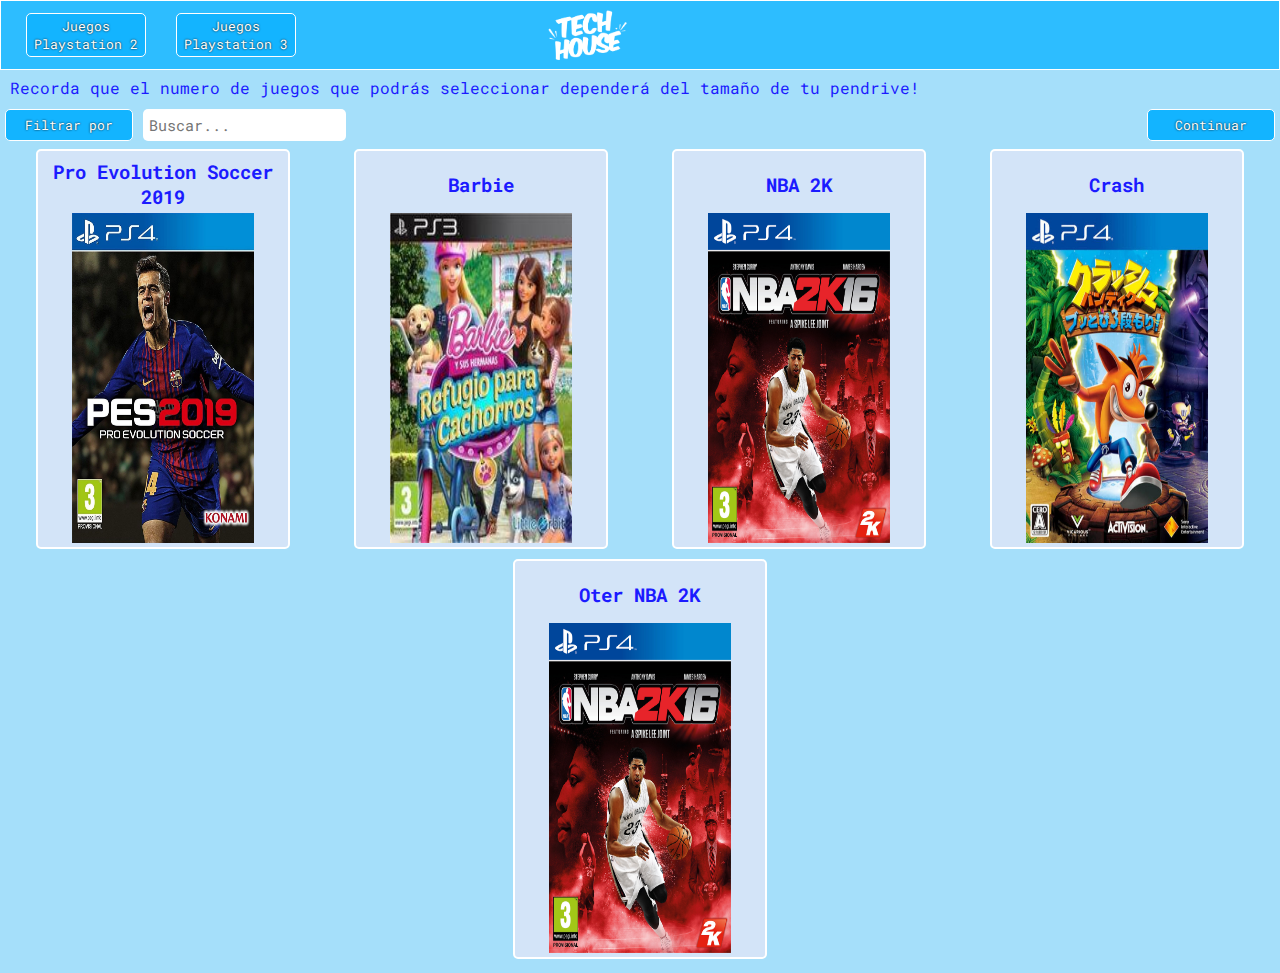
==== index.html @ 13b01407 "pruebas" ====
<!DOCTYPE html>
<html lang="en">
    <head>
        <meta charset="UTF-8">
        <meta http-equiv="X-UA-Compatible" content="IE=edge">
        <meta name="viewport" content="width=device-width, initial-scale=1.0">

        <link rel="stylesheet" href="./index.css">

        
        <title>Lista de juegos</title>
        <script src="./games.js"></script>
    </head>
    <body onload="initial_load()">
        <div class="root">
            <div id = "juegos">
                <header class="main_header">
                    <div class="header_button">
                        <button id = "pl2_button">Juegos 
                            <br>Playstation 2</button>
                        <button id = "pl3_button">Juegos 
                            <br>Playstation 3</button>
                    </div>
                    <div class="header_logo">
                        <img src="./images/logo.png" id ="logo_img">
                    </div>
                    <div class = header_div_right></div>
                </header>
                <div class="content">
                    <div class="advice_message">
                        <p>Recorda que el numero de juegos que podrás seleccionar dependerá del tamaño de tu pendrive!</p>
                    </div>
                    <div class="search_bar">
                        <button id="filter_button">Filtrar por</button>
                        <input type="text" placeholder="Buscar..." id="search_input">
                        <button id="next_button">Continuar</button>
                    </div>
                    <div class="filter" id="filter_options">
                        <label><input type="checkbox" id="ter_opt" value="off"> Terror</label>
                        <label><input type="checkbox" id="dep_opt" value="off"> Deporte</label>
                        <label><input type="checkbox" id="ave_opt" value="off"> Aventura</label>
                    </div>

                    <div class="games" id="games_grid">

                    </div>

                </div>
            </div>
            <div id="formulario_envio">
                <header class="main_header">
                    <div class="header_button">
                    </div>
                    <div class="header_logo">
                        <img src="./images/logo.png" id ="logo_img">
                    </div>
                    <div class = header_div_right></div>
                </header>
                <div class="form_message">
                    <p>Los juegos seleccionados son los siguientes. Si es así confirma el envio</p>
                </div>
                <div class = "form_content">
                    <table class ="games_table">
                        <thead class = "head_table">
                          <tr>
                            <th>Juego</th>
                            <th>Consola</th>
                          </tr>
                        </thead>
                        <tbody id = "body_table">
                        </tbody>
                    </table>
                    <div class = "button_form">
                        <button id="volver_juegos">Volver</button>
                        <button id="enviar_form">Enviar</button>
                    </div>

                    <form name="formulario_envio" netlify>
                        <label for="nombre">Nombre:</label>
                        <input type = "text" name="nombre" id ="nombre" />
                        <input type="submit" value="Enviar">
                    </form>
                </div>
                </div>
            </div>
        </div>

    </body>
</html>



<script type="text/javascript">

    document.getElementById("filter_button").addEventListener("mouseover", show_filter_options);

    document.getElementById("filter_button").addEventListener("mouseleave", filter_options_leave);

    document.getElementById("filter_options").addEventListener("mouseover", show_filter_options);

    document.getElementById("filter_options").addEventListener("mouseleave", filter_options_leave);

    document.getElementById("search_input").addEventListener("input", function(){
        update_search();
        update_games_filter();
        update_games_show();
    });

    document.getElementById("ter_opt").addEventListener("click", function(){
        update_filter("ter","ter_opt");
        update_games_filter();
        update_games_show();
    });
    document.getElementById("dep_opt").addEventListener("click", function(){
        update_filter("dep","dep_opt");
        update_games_filter();
        update_games_show();
    });
    document.getElementById("ave_opt").addEventListener("click", function(){
        update_filter("ave","ave_opt")
        update_games_filter();
        update_games_show();
    });

    document.getElementById("pl2_button").addEventListener("click", function(){
        update_console("pl2");
        update_games_filter();
        update_games_show();
    });
    document.getElementById("pl3_button").addEventListener("click", function(){
        update_console("pl3");
        update_games_filter();
        update_games_show();
    });

    document.getElementById("next_button").addEventListener("click", function(){
        show_formulario_envio();
    });

    document.getElementById("volver_juegos").addEventListener("click", function(){
        show_juegos();
        update_games_filter();
        update_games_show();
    });

    document.getElementById("enviar_form").addEventListener("click", function(){
        //cargar_formulario()
        document.getElementsByName("formulario_envio")[0].style.display = "flex";
    });  
    
    
</script>
---- index.css ----
@import url('https://fonts.googleapis.com/css2?family=Roboto+Mono:wght@700&display=swap');


* { 
    margin: 0;
    padding: 0;
    box-sizing: border-box;
}

body {
    height: 100%;
    width: 100%;
    background-color: rgb(165, 223, 250);
}



:root {

    background-color: rgb(165, 223, 250);
    display: flex;
    flex-direction: column;
    margin:0px;

}



.main_header {

    background-color: rgb(45, 189, 255);
    width: 100vw;
    height: 70px;
    border: 1px solid white;
    padding: 0px;
    display: flex;
    flex-direction: row;
    align-items: center;
}

.main_header .header_div_right{
    width: 25%;
    height: 80%;
    margin-left: auto;
}


.main_header .header_logo{
    display: flex;
    width: 25%;
    height: 80%;
    margin-right: auto;
    align-content: center;
    justify-content: center;   
}

.main_header .header_logo #logo_img{
    width: 30%;
    height: 100%;
    object-fit: cover;
}


.main_header .header_button{
    width: 25%;
    height: 80%;
    margin-right: auto;
    display: flex;
    justify-content: space-around;
    padding-left: 10px;
    padding-right: 10px;
    
}

.main_header .header_button button{
    width: 40%;
    height: 80%;
    background-color: rgb(19, 180, 255);
    align-self: center;
    border-radius: 5px;
    border: 1px solid white;
    font-family: 'Roboto Mono', monospace;
    color: white;
    text-shadow: 0 0 2px black;
    
}

.main_header .header_button button:hover{
    background-color: rgb(10, 131, 187);
}


/*Inicio seccion contenido*/
.content{
    display: flex;
    flex-direction: column;
}

/*Mensaje de advertencia cantidad de juegos*/
.content .advice_message{
    margin-right: auto;
    width: max-content;
    height: 35px;
    display: flex;
    flex-direction: row;
}

.content .advice_message p{
    font-family: 'Roboto Mono', monospace;
    align-self: center;
    color: rgb(27, 27, 255);
    padding-left: 10px;
}

/*Barra de busqueda*/
.content .search_bar{
    width: 100%;
    height: 40px;
    display: flex;
    flex-direction: row;
    justify-content: center;
}

.content .search_bar input[type=text] {
    height: 80%;
    padding: 6px;
    border: none;
    border-radius: 5px;
    font-size: 15px;
    font-family: 'Roboto Mono', monospace;
    align-self: center;
    margin-right: auto;
}

/*Seccion filtrar por...*/

.content .search_bar button{
    width: 10%;
    height: 80%;
    align-self: center;
    background-color: rgb(19, 180, 255);
    align-self: center;
    border-radius: 5px;
    border: 1px solid white;
    font-family: 'Roboto Mono', monospace;
    color: white;
    text-shadow: 0 0 2px black;
    margin-left: 5px;
    margin-right: 10px;
}

.content .search_bar #next_button{
    margin-left: auto;
    margin-right: 5px;
}

.content .search_bar #next_button:hover{
    background-color: rgb(10, 131, 187);
}


/*Seccion opciones para filtrar*/

.content .filter {
    display: flex;
    flex-direction: row;
    width: 20%;
    align-items: flex-start;
}


.content #filter_options{
    position: absolute;
    background-color: white;
    width: 10%;
    margin-top: 70px;
    margin-right: auto;
    margin-left: 6px;
    border-radius: 5px;
    border-top-left-radius: 0px;
    border-top-right-radius: 0px;
    display: flex;
    flex-direction: column;
    align-content: space-between;
    z-index: 2;
    display: none;
}

.content #filter_options label{
    padding-left: 5px;
    font-family: 'Roboto Mono', monospace;
    color: rgb(27, 27, 255);
}

/*Seccion juegos*/
.content .games{
    width: 100hv - 10px;
    height: max-content;
    display: flex;
    flex-wrap: wrap;
    flex-direction: row;
    justify-content: space-around;
    padding: 4px;
    
}

.content .games .game_content{
    height: 400px;
    width: 20%;
    background-color: rgb(211, 228, 248);
    display: flex;
    flex-direction: column;
    align-content: flex-start;
    justify-content: center;
    align-items: center;
    border: 2px solid white;
    padding: 4px;
    margin-bottom: 10px;
    margin-left: 2px;
    margin-right: 2px;
    border-radius: 5px;
}

.game_content .game_select{
    width: 100%;
    height: 15%;
    display: flex;
    flex-direction: row;
    align-items: center;
    justify-items: center;
}

.game_select h3{
    width: 100%;
    font-family: 'Roboto Mono', monospace;
    color: rgb(27, 27, 255);
    text-align: center;

}

/*.game_select label{
    width: 10%;
    margin-left: auto;
    display: flex;
    flex-direction: row;
    align-items: center;
    justify-content: center;
}*/

.game_content img{
    width: 75%;
    height: 85%;
}


#formulario_envio {
    display: none;
}

.form_message{
    margin: 4px;
    height: max-content;
    width: 100%;
    display: flex;
    flex-direction: row;
}

.form_message p{
    font-family: 'Roboto Mono', monospace;
    align-self: center;
    color: rgb(27, 27, 255);
    padding-left: 10px;
}

.form_content{
    display: flex;
    flex-direction: column;
    width: 100vw;
    height: max-content;
    margin-left: auto;
    margin-right: auto;
    align-content: center;
    justify-content: center;
}


.games_table {
    background-color: rgb(211, 228, 248);
    border: 2px solid blue;
    width: 70%;
    margin-left: auto;
    margin-right: auto;
    margin-top: 10px;
    border-spacing: 0;
    border-collapse: collapse;

}

.games_table th{
    border: 1px solid blue;
    border-bottom: 2px solid blue;
    margin-left: auto;
    margin-right: auto;
    font-family: 'Roboto Mono', monospace;
    color: rgb(27, 27, 255);
}

.games_table th:first-child {
    width: 70%;
}

.games_table th:nth-child(2) {
    width: 30%;
}

.games_table td{
    border: 1px solid blue;
    margin-left: auto;
    margin-right: auto;
    border-bottom: none;
    font-family: 'Roboto Mono', monospace;
    color: black;
}

.games_table td:first-child {
    width: 70%;
}

.games_table td:nth-child(2) {
    width: 30%;
}

.button_form{
    margin-left: auto;
    margin-right: auto;
    margin-top: 15px;
    width: 100vw;
    height: 70px;
    display: flex;
    flex-direction: row;
    justify-content: center;
    align-content: center;

}

.button_form button{
    width: 25%;
    height: 60%;
    background-color: rgb(19, 180, 255);
    border-radius: 5px;
    border: 1px solid white;
    font-family: 'Roboto Mono', monospace;
    color: white;
    text-shadow: 0 0 2px black;
    margin-left: 10px;
    margin-right: 10px;
}

.button_form button:hover{
    background-color: rgb(10, 131, 187);
}

form[name="formulario_envio"]{
    display: none;
}
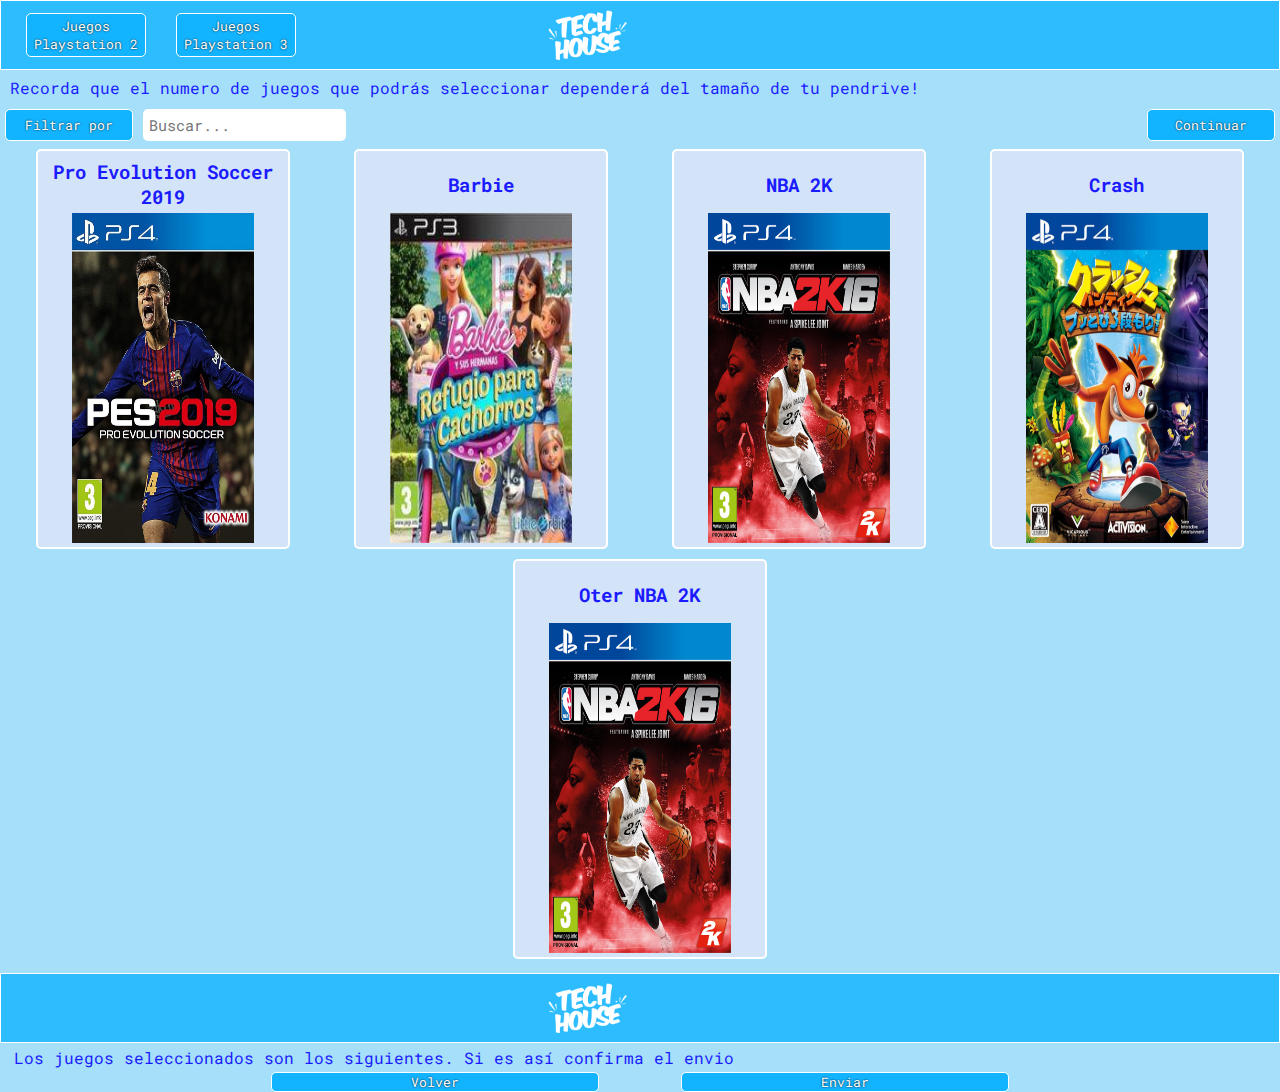
==== commit 13d9fd44: "update" ====
--- a/index.html
+++ b/index.html
@@ -60,7 +60,7 @@
                     <p>Los juegos seleccionados son los siguientes. Si es así confirma el envio</p>
                 </div>
                 <div class = "form_content">
-                    <table class ="games_table">
+                    <!--<table class ="games_table">
                         <thead class = "head_table">
                           <tr>
                             <th>Juego</th>
@@ -73,12 +73,15 @@
                     <div class = "button_form">
                         <button id="volver_juegos">Volver</button>
                         <button id="enviar_form">Enviar</button>
-                    </div>
-
+                    </div>-->
                     <form name="formulario_envio" netlify>
-                        <label for="nombre">Nombre:</label>
-                        <input type = "text" name="nombre" id ="nombre" />
-                        <input type="submit" value="Enviar">
+                        <p class = "juegos_formulario" id = "juegos_form">
+                            
+                        </p>
+                        <div class="button_form">
+                            <button id="volver_juegos">Volver</button>
+                            <input type = "submit" value="Enviar">
+                        </div>
                     </form>
                 </div>
                 </div>
@@ -135,6 +138,7 @@
 
     document.getElementById("next_button").addEventListener("click", function(){
         show_formulario_envio();
+        cargar_formulario();
     });
 
     document.getElementById("volver_juegos").addEventListener("click", function(){
@@ -143,10 +147,10 @@
         update_games_show();
     });
 
-    document.getElementById("enviar_form").addEventListener("click", function(){
-        //cargar_formulario()
-        document.getElementsByName("formulario_envio")[0].style.display = "flex";
-    });  
+    /*document.getElementById("enviar_form").addEventListener("click", function(){
+        cargar_formulario()
+        document.getElementsByName("formulario_envio")[0].submit();
+    });*/  
     
     
 </script>
--- a/index.css
+++ b/index.css
@@ -252,11 +252,6 @@
     height: 85%;
 }
 
-
-#formulario_envio {
-    display: none;
-}
-
 .form_message{
     margin: 4px;
     height: max-content;
@@ -284,7 +279,7 @@
 }
 
 
-.games_table {
+/*.games_table {
     background-color: rgb(211, 228, 248);
     border: 2px solid blue;
     width: 70%;
@@ -341,25 +336,71 @@
     justify-content: center;
     align-content: center;
 
-}
+}*/
+
+.form_content form{
+    display: flex;
+    flex-direction: column;
+    width: 80vw;
+    height: max-content;
+    margin-left: auto;
+    margin-right: auto;
+    align-content: center;
+    justify-content: center;
+    
+}
+
+
+.button_form{
+    margin-left: auto;
+    margin-right: auto;
+    width: 80%;
+    display: flex;
+    flex-direction: row;
+    justify-content: center;
+    align-content: center;
+
+}
+
 
 .button_form button{
-    width: 25%;
-    height: 60%;
+    width: 40%;
+    height: 80%;
     background-color: rgb(19, 180, 255);
+    align-self: center;
     border-radius: 5px;
     border: 1px solid white;
     font-family: 'Roboto Mono', monospace;
     color: white;
     text-shadow: 0 0 2px black;
-    margin-left: 10px;
-    margin-right: 10px;
+    margin-left: auto;
+    margin-right: auto;
+    
+}
+
+.button_form input[type=submit]{
+    width: 40%;
+    height: 80%;
+    background-color: rgb(19, 180, 255);
+    align-self: center;
+    border-radius: 5px;
+    border: 1px solid white;
+    font-family: 'Roboto Mono', monospace;
+    color: white;
+    text-shadow: 0 0 2px black;
+    margin-left: auto;
+    margin-right: auto;
 }
 
 .button_form button:hover{
     background-color: rgb(10, 131, 187);
 }
 
-form[name="formulario_envio"]{
-    display: none;
+.juegos_formulario{
+    display: flex;
+    flex-direction: column;
+    align-content: center;
+    justify-content: center;
+    width: 100%;
+    height: max-content;
 }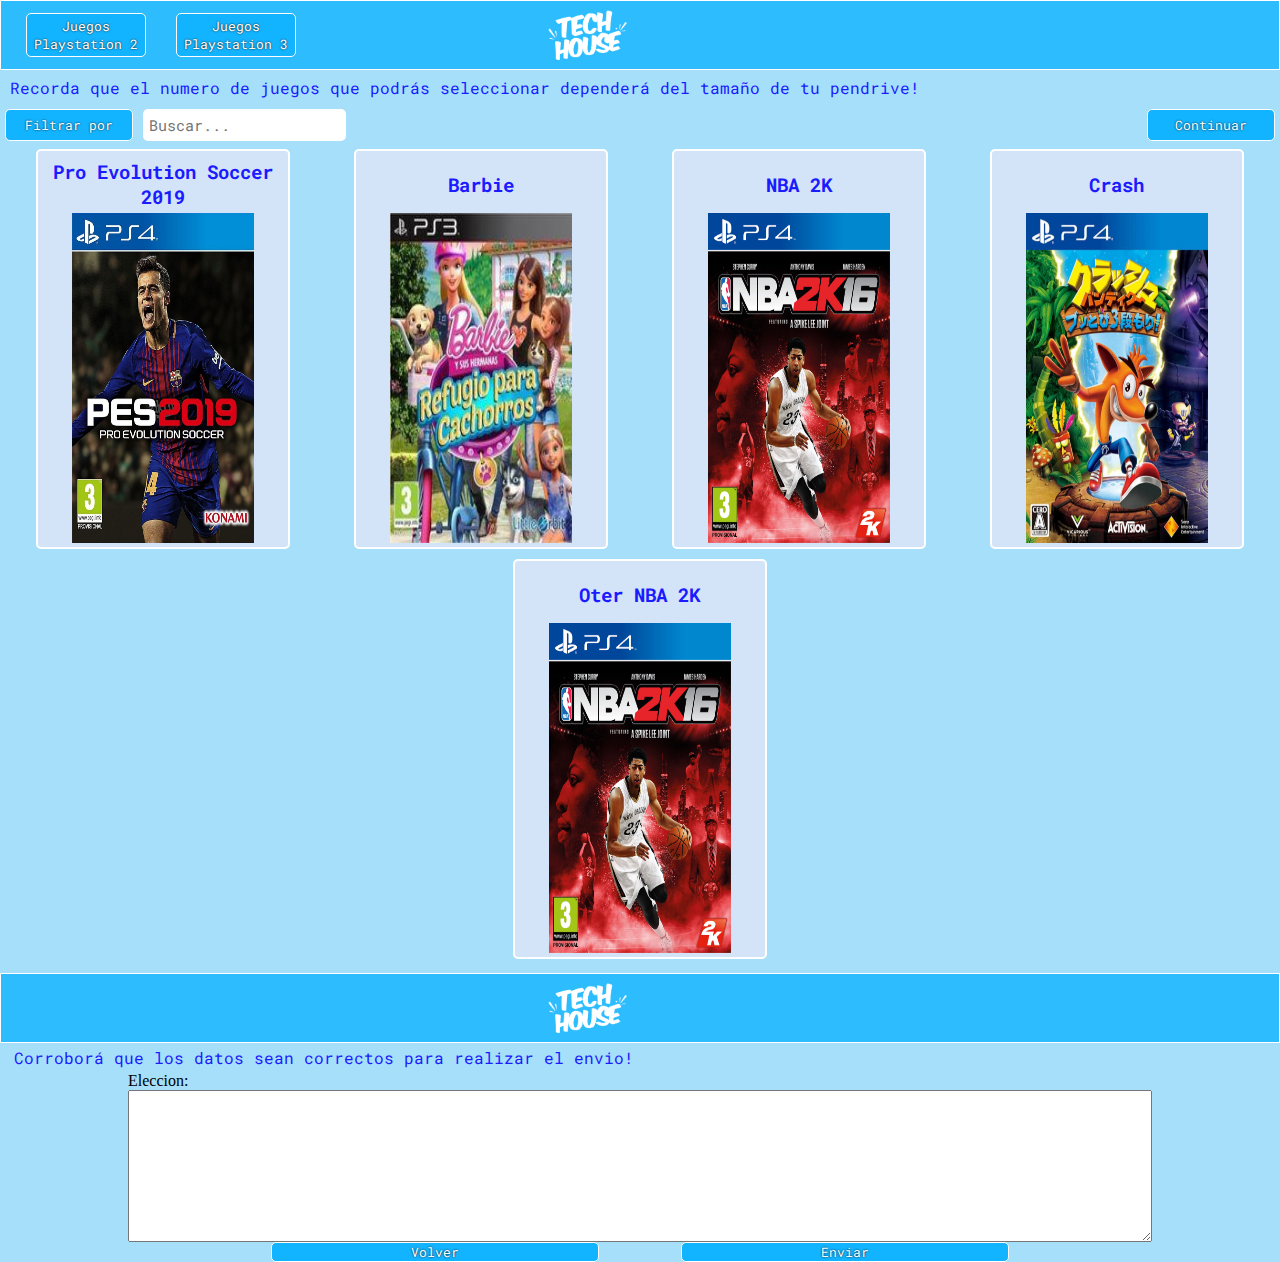
==== commit 831984bc: "Nueva version formulario" ====
--- a/index.html
+++ b/index.html
@@ -57,7 +57,7 @@
                     <div class = header_div_right></div>
                 </header>
                 <div class="form_message">
-                    <p>Los juegos seleccionados son los siguientes. Si es así confirma el envio</p>
+                    <p>Corroborá que los datos sean correctos para realizar el envio!</p>
                 </div>
                 <div class = "form_content">
                     <!--<table class ="games_table">
@@ -74,10 +74,9 @@
                         <button id="volver_juegos">Volver</button>
                         <button id="enviar_form">Enviar</button>
                     </div>-->
-                    <form name="formulario_envio" netlify>
-                        <p class = "juegos_formulario" id = "juegos_form">
-                            
-                        </p>
+                    <form name="formulario-juegos" netlify>
+                        <label for="juegos_elegidos">Eleccion:</label>
+                        <textarea name="juegos_elegidos" id="juegos_elegidos" cols="30" rows="10"></textarea>
                         <div class="button_form">
                             <button id="volver_juegos">Volver</button>
                             <input type = "submit" value="Enviar">
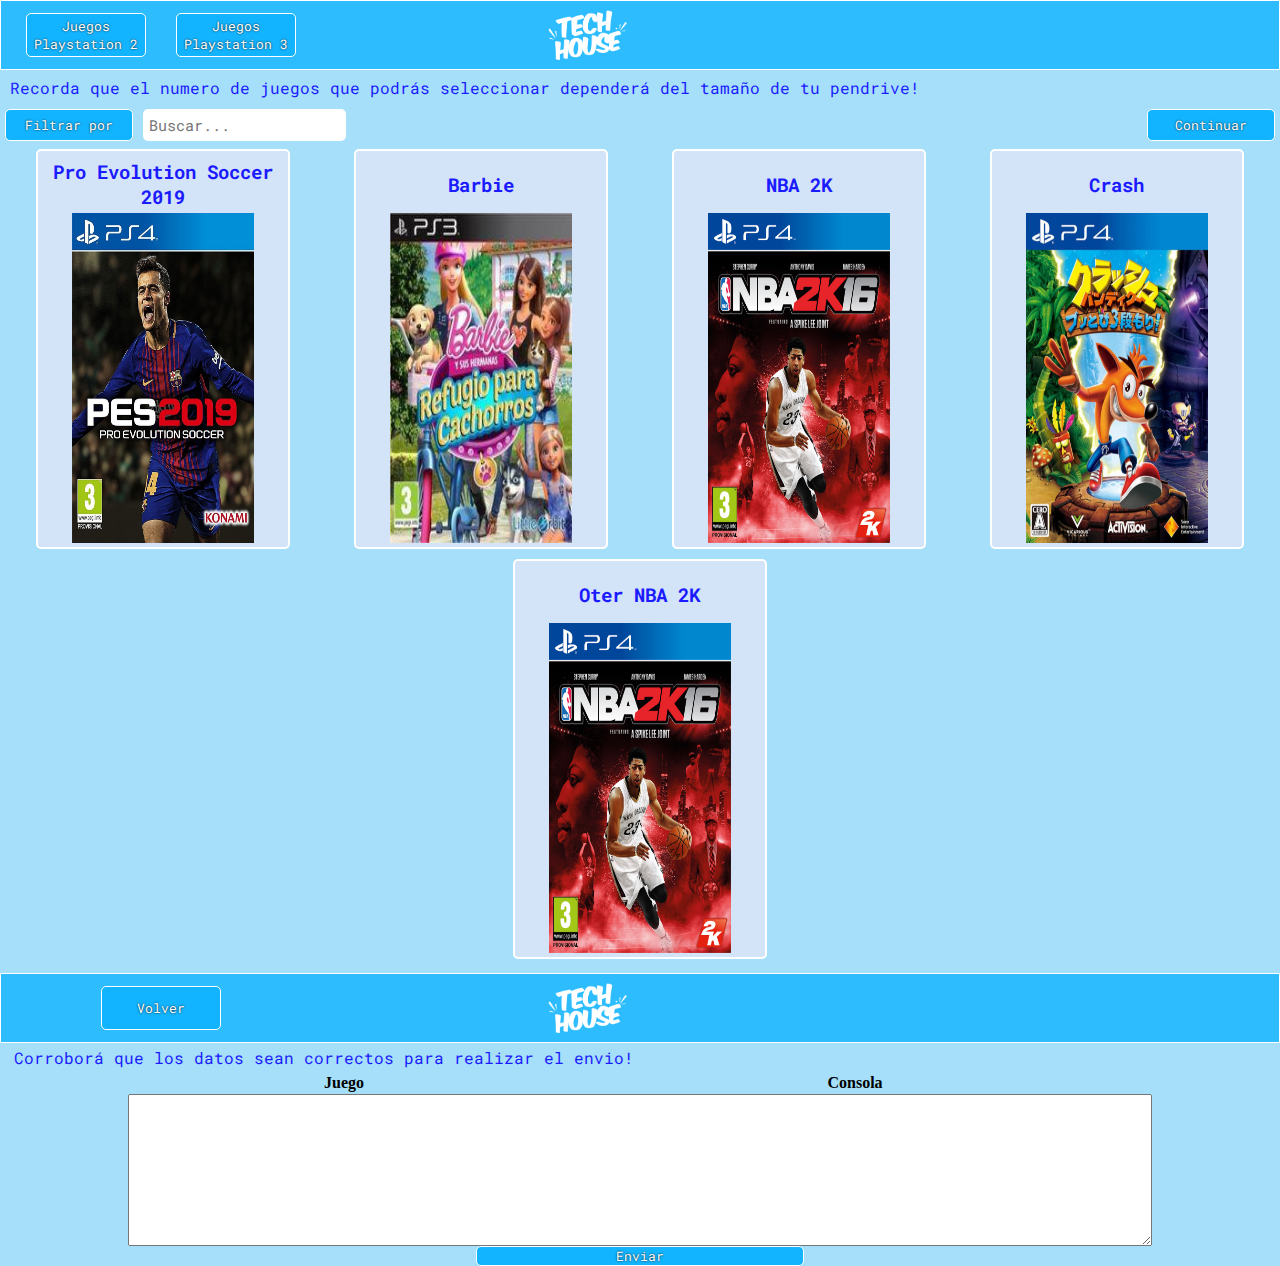
==== commit 5aadd63e: "Pruebas sobre nueva version formulario" ====
--- a/index.html
+++ b/index.html
@@ -50,6 +50,7 @@
             <div id="formulario_envio">
                 <header class="main_header">
                     <div class="header_button">
+                        <button id="volver_juegos">Volver</button>
                     </div>
                     <div class="header_logo">
                         <img src="./images/logo.png" id ="logo_img">
@@ -60,25 +61,20 @@
                     <p>Corroborá que los datos sean correctos para realizar el envio!</p>
                 </div>
                 <div class = "form_content">
-                    <!--<table class ="games_table">
-                        <thead class = "head_table">
-                          <tr>
-                            <th>Juego</th>
-                            <th>Consola</th>
-                          </tr>
-                        </thead>
-                        <tbody id = "body_table">
-                        </tbody>
-                    </table>
-                    <div class = "button_form">
-                        <button id="volver_juegos">Volver</button>
-                        <button id="enviar_form">Enviar</button>
-                    </div>-->
                     <form name="formulario-juegos" netlify>
-                        <label for="juegos_elegidos">Eleccion:</label>
+                        <!--<label for="juegos_elegidos">Eleccion:</label>-->
+                        <table class ="games_table">
+                            <thead class = "head_table">
+                              <tr>
+                                <th>Juego</th>
+                                <th>Consola</th>
+                              </tr>
+                            </thead>
+                            <tbody id = "body_table">
+                            </tbody>
+                        </table>
                         <textarea name="juegos_elegidos" id="juegos_elegidos" cols="30" rows="10"></textarea>
                         <div class="button_form">
-                            <button id="volver_juegos">Volver</button>
                             <input type = "submit" value="Enviar">
                         </div>
                     </form>
@@ -146,10 +142,5 @@
         update_games_show();
     });
 
-    /*document.getElementById("enviar_form").addEventListener("click", function(){
-        cargar_formulario()
-        document.getElementsByName("formulario_envio")[0].submit();
-    });*/  
-    
     
 </script>
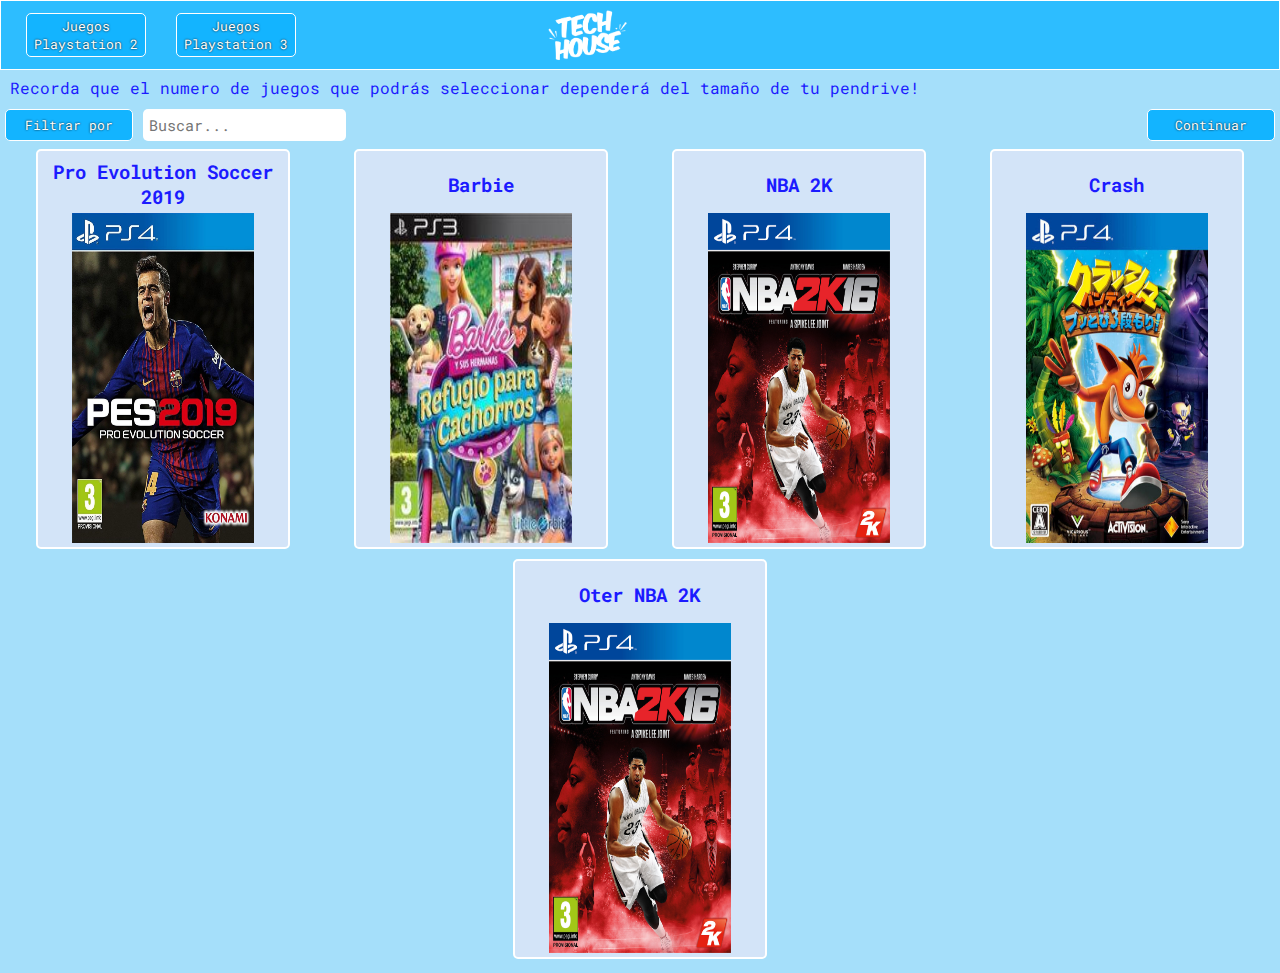
==== commit 79868aa5: "Correcciones codigo" ====
--- a/index.html
+++ b/index.html
@@ -62,7 +62,6 @@
                 </div>
                 <div class = "form_content">
                     <form name="formulario-juegos" netlify>
-                        <!--<label for="juegos_elegidos">Eleccion:</label>-->
                         <table class ="games_table">
                             <thead class = "head_table">
                               <tr>
--- a/index.css
+++ b/index.css
@@ -66,7 +66,8 @@
     height: 80%;
     margin-right: auto;
     display: flex;
-    justify-content: space-around;
+    justify-content: center;
+    align-content: center;
     padding-left: 10px;
     padding-right: 10px;
     
@@ -82,6 +83,8 @@
     font-family: 'Roboto Mono', monospace;
     color: white;
     text-shadow: 0 0 2px black;
+    margin-left: auto;
+    margin-right: auto;
     
 }
 
@@ -238,20 +241,20 @@
 
 }
 
-/*.game_select label{
-    width: 10%;
-    margin-left: auto;
-    display: flex;
-    flex-direction: row;
-    align-items: center;
-    justify-content: center;
-}*/
-
 .game_content img{
     width: 75%;
     height: 85%;
 }
 
+
+
+#formulario_envio{
+    width: 100vw;
+    height: 100vh;
+    display: none;
+}
+
+
 .form_message{
     margin: 4px;
     height: max-content;
@@ -279,7 +282,7 @@
 }
 
 
-/*.games_table {
+.games_table {
     background-color: rgb(211, 228, 248);
     border: 2px solid blue;
     width: 70%;
@@ -328,15 +331,14 @@
 .button_form{
     margin-left: auto;
     margin-right: auto;
-    margin-top: 15px;
-    width: 100vw;
+    width: 80%;
     height: 70px;
     display: flex;
     flex-direction: row;
     justify-content: center;
     align-content: center;
 
-}*/
+}
 
 .form_content form{
     display: flex;
@@ -350,19 +352,6 @@
     
 }
 
-
-.button_form{
-    margin-left: auto;
-    margin-right: auto;
-    width: 80%;
-    display: flex;
-    flex-direction: row;
-    justify-content: center;
-    align-content: center;
-
-}
-
-
 .button_form button{
     width: 40%;
     height: 80%;
@@ -392,15 +381,11 @@
     margin-right: auto;
 }
 
-.button_form button:hover{
+.button_form input[type=submit]:hover{
     background-color: rgb(10, 131, 187);
 }
 
-.juegos_formulario{
-    display: flex;
-    flex-direction: column;
-    align-content: center;
-    justify-content: center;
-    width: 100%;
-    height: max-content;
+
+#juegos_elegidos{
+    display: none;
 }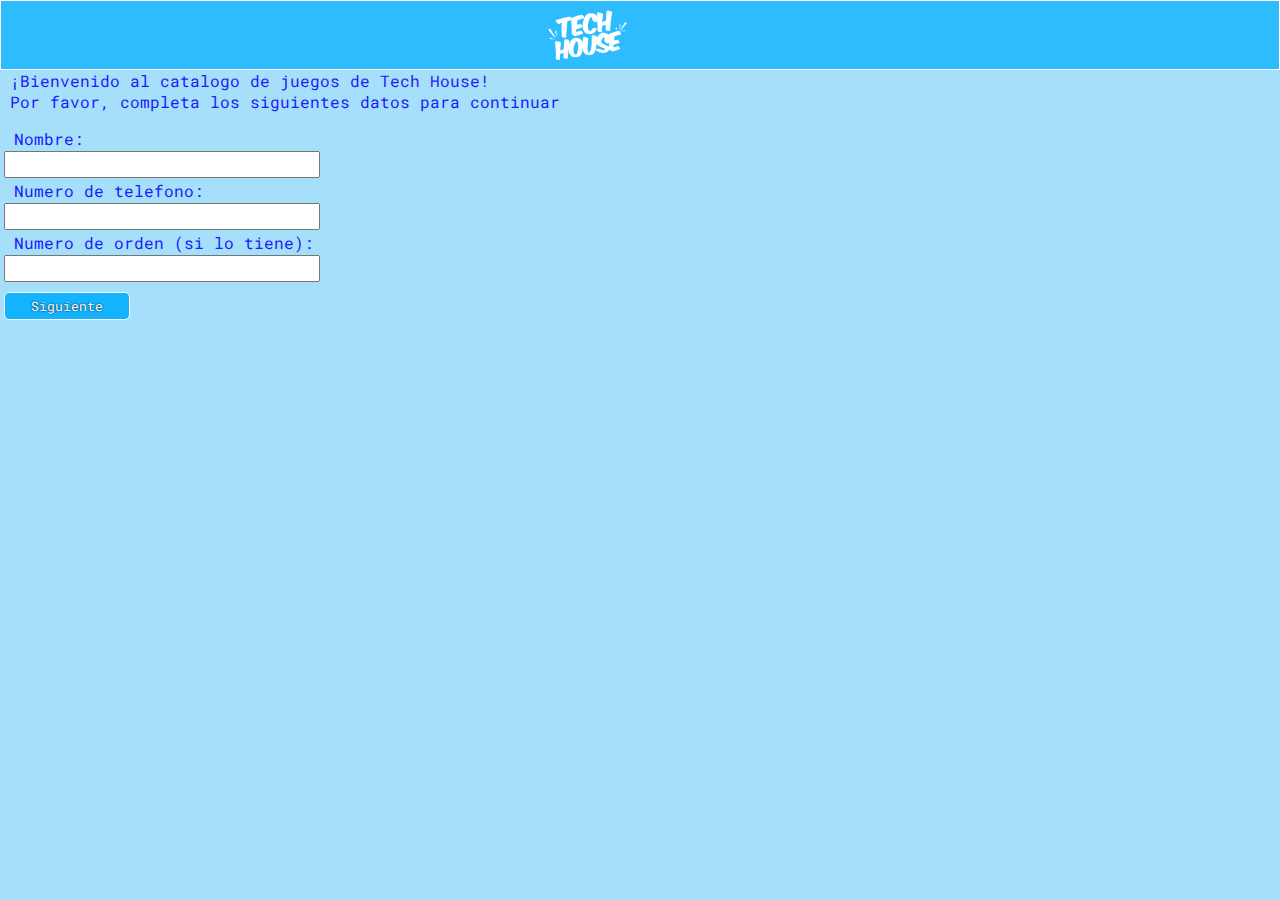
==== commit 84e593f8: "Nuevos cambios realizados" ====
--- a/index.html
+++ b/index.html
@@ -13,6 +13,33 @@
     </head>
     <body onload="initial_load()">
         <div class="root">
+            <div id = "datos_iniciales">
+                <header class="main_header">
+                    <div class="header_button">
+                    </div>
+                    <div class="header_logo">
+                        <img src="./images/logo.png" id ="logo_img">
+                    </div>
+                    <div class = header_div_right></div>
+                </header>
+                <div class="formulario_datos">
+                    <div class="advice_message">
+                        <p>¡Bienvenido al catalogo de juegos de Tech House!</p>
+                        <p>Por favor, completa los siguientes datos para continuar</p>
+                    </div>
+                    <div class = "contenido_formulario_datos">
+                        <label for="dato_nombre">Nombre:</label>
+                        <input type="text" id="dato_nombre" name="dato_nombre">
+                        <label for="dato_telefono">Numero de telefono:</label>
+                        <input type="number" id="dato_telefono" name="dato_telefono">
+                        <label for="dato_num_orden">Numero de orden (si lo tiene):</label>
+                        <input type="number" id="dato_num_orden" name="dato_num_orden">
+                        <button id = "pasar_a_juegos">Siguiente</button>
+                    </div>
+
+
+                </div>
+            </div>
             <div id = "juegos">
                 <header class="main_header">
                     <div class="header_button">
@@ -141,5 +168,10 @@
         update_games_show();
     });
 
+    document.getElementById("pasar_a_juegos").addEventListener("click", function(){
+        cargar_datos_cliente();
+        show_juegos();
+    });
+
     
 </script>
--- a/index.css
+++ b/index.css
@@ -100,19 +100,22 @@
 }
 
 /*Mensaje de advertencia cantidad de juegos*/
-.content .advice_message{
+.advice_message{
     margin-right: auto;
     width: max-content;
-    height: 35px;
-    display: flex;
-    flex-direction: row;
-}
-
-.content .advice_message p{
+    height: max-content;
+    display: flex;
+    flex-direction: column;
+    justify-content: center;
+    align-content: center;
+}
+
+.advice_message p{
     font-family: 'Roboto Mono', monospace;
     align-self: center;
     color: rgb(27, 27, 255);
     padding-left: 10px;
+    margin-right: auto;
 }
 
 /*Barra de busqueda*/
@@ -388,4 +391,65 @@
 
 #juegos_elegidos{
     display: none;
+}
+
+#datos_iniciales{
+    display: flex;
+    flex-direction: column;
+    align-content: center;
+    justify-content: center;
+}
+
+#datos_iniciales input[type=number]::-webkit-inner-spin-button,
+input[type=number]::-webkit-outer-spin-button {
+    -webkit-appearance: none;
+    margin: 0;
+}
+
+.contenido_formulario_datos{
+    width: 50%;
+    height: max-content;
+    display: flex;
+    flex-direction: column;
+    justify-content: center;
+    align-content: center;
+    padding: 4px;
+    margin-top: 10px;
+    margin-right: auto;
+
+}
+
+.contenido_formulario_datos input{
+    width: 50%;
+    margin-right: auto;
+    padding: 4px;
+}
+
+.contenido_formulario_datos label{
+    font-family: 'Roboto Mono', monospace;
+    align-self: center;
+    color: rgb(27, 27, 255);
+    padding-left: 10px;
+    margin-right: auto;
+    margin-bottom: 2px;
+    margin-top: 2px;
+}
+
+.contenido_formulario_datos button{
+    width: 20%;
+    height: 80%;
+    background-color: rgb(19, 180, 255);
+    align-self: center;
+    border-radius: 5px;
+    border: 1px solid white;
+    font-family: 'Roboto Mono', monospace;
+    color: white;
+    text-shadow: 0 0 2px black;
+    margin-right: auto;
+    margin-top: 10px;
+    padding: 4px;
+}
+
+.contenido_formulario_datos button:hover{
+    background-color: rgb(10, 131, 187);
 }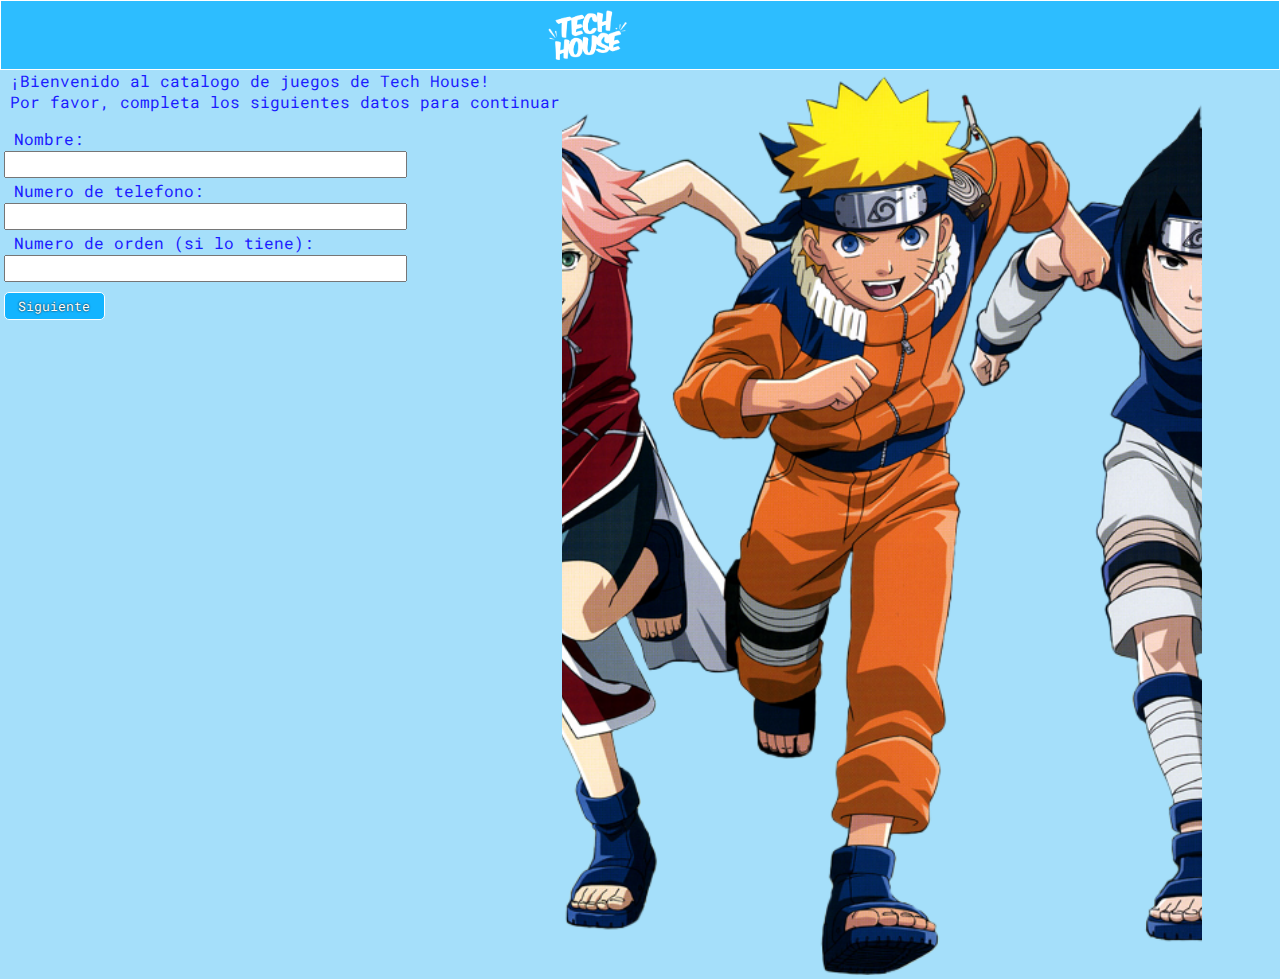
==== commit a038e3b8: "website_v1.0nr" ====
--- a/index.html
+++ b/index.html
@@ -22,36 +22,42 @@
                     </div>
                     <div class = header_div_right></div>
                 </header>
-                <div class="formulario_datos">
-                    <div class="advice_message">
-                        <p>¡Bienvenido al catalogo de juegos de Tech House!</p>
-                        <p>Por favor, completa los siguientes datos para continuar</p>
+                <div class = "datos_iniciales_content">
+                    <div class="formulario_datos">
+                        <div class="advice_message">
+                            <p>¡Bienvenido al catalogo de juegos de Tech House!</p>
+                            <p>Por favor, completa los siguientes datos para continuar</p>
+                        </div>
+                        <div class = "contenido_formulario_datos">
+                            <label for="dato_nombre">Nombre:</label>
+                            <input type="text" id="dato_nombre" name="dato_nombre">
+                            <label for="dato_telefono">Numero de telefono:</label>
+                            <input type="number" id="dato_telefono" name="dato_telefono">
+                            <label for="dato_num_orden">Numero de orden (si lo tiene):</label>
+                            <input type="number" id="dato_num_orden" name="dato_num_orden">
+                            <button id = "pasar_a_juegos">Siguiente</button>
+                        </div>
                     </div>
-                    <div class = "contenido_formulario_datos">
-                        <label for="dato_nombre">Nombre:</label>
-                        <input type="text" id="dato_nombre" name="dato_nombre">
-                        <label for="dato_telefono">Numero de telefono:</label>
-                        <input type="number" id="dato_telefono" name="dato_telefono">
-                        <label for="dato_num_orden">Numero de orden (si lo tiene):</label>
-                        <input type="number" id="dato_num_orden" name="dato_num_orden">
-                        <button id = "pasar_a_juegos">Siguiente</button>
+                    <div class ="imagenes_datos_inciales">
+                        <img src="./images/team7.png" id ="team_img">
                     </div>
-
-
+                    
                 </div>
             </div>
             <div id = "juegos">
                 <header class="main_header">
                     <div class="header_button">
+                        <button id = "volver_button">Volver</button>
+                    </div>
+                    <div class="header_logo">
+                        <img src="./images/logo.png" id ="logo_img">
+                    </div>
+                    <div class = "header_div_right">
                         <button id = "pl2_button">Juegos 
                             <br>Playstation 2</button>
                         <button id = "pl3_button">Juegos 
                             <br>Playstation 3</button>
                     </div>
-                    <div class="header_logo">
-                        <img src="./images/logo.png" id ="logo_img">
-                    </div>
-                    <div class = header_div_right></div>
                 </header>
                 <div class="content">
                     <div class="advice_message">
@@ -146,6 +152,10 @@
         update_games_show();
     });
 
+    document.getElementById("volver_button").addEventListener("click", function(){
+        show_carga_inicial();
+    });
+
     document.getElementById("pl2_button").addEventListener("click", function(){
         update_console("pl2");
         update_games_filter();
--- a/index.css
+++ b/index.css
@@ -42,6 +42,11 @@
     width: 25%;
     height: 80%;
     margin-left: auto;
+    display: flex;
+    justify-content: center;
+    align-content: center;
+    padding-left: 10px;
+    padding-right: 10px;
 }
 
 
@@ -83,12 +88,30 @@
     font-family: 'Roboto Mono', monospace;
     color: white;
     text-shadow: 0 0 2px black;
-    margin-left: auto;
     margin-right: auto;
     
 }
 
+.main_header .header_div_right button{
+    width: 40%;
+    height: 80%;
+    background-color: rgb(19, 180, 255);
+    align-self: center;
+    border-radius: 5px;
+    border: 1px solid white;
+    font-family: 'Roboto Mono', monospace;
+    color: white;
+    text-shadow: 0 0 2px black;
+    margin-left: auto;
+    margin-right: auto;
+    
+}
+
 .main_header .header_button button:hover{
+    background-color: rgb(10, 131, 187);
+}
+
+.main_header .header_div_right button:hover{
     background-color: rgb(10, 131, 187);
 }
 
@@ -179,9 +202,9 @@
     position: absolute;
     background-color: white;
     width: 10%;
-    margin-top: 70px;
-    margin-right: auto;
-    margin-left: 6px;
+    margin-top: 56px;
+    margin-right: auto;
+    margin-left: 5px;
     border-radius: 5px;
     border-top-left-radius: 0px;
     border-top-right-radius: 0px;
@@ -400,14 +423,43 @@
     justify-content: center;
 }
 
+.datos_iniciales_content{
+    width: 100%;
+    margin: 0%;
+    padding: 0%;
+    display: flex;
+    flex-direction: row;
+    align-content: center;
+    justify-content: space-evenly;
+}
+
 #datos_iniciales input[type=number]::-webkit-inner-spin-button,
 input[type=number]::-webkit-outer-spin-button {
     -webkit-appearance: none;
     margin: 0;
 }
 
+.formulario_datos{
+    width: 40%;
+}
+
+.imagenes_datos_inciales{
+    margin-top: 5px;
+    width: 50%;
+    height: 100vh;
+    margin-right: auto;
+    margin-left: 50px;
+}
+
+.imagenes_datos_inciales img{
+    height: 100%;
+    width: 100%;
+    object-fit: cover;
+    object-position: center center;
+}
+
 .contenido_formulario_datos{
-    width: 50%;
+    width: 100%;
     height: max-content;
     display: flex;
     flex-direction: column;
@@ -420,7 +472,7 @@
 }
 
 .contenido_formulario_datos input{
-    width: 50%;
+    width: 80%;
     margin-right: auto;
     padding: 4px;
 }
@@ -452,4 +504,14 @@
 
 .contenido_formulario_datos button:hover{
     background-color: rgb(10, 131, 187);
+}
+
+
+.datos_iniciales_content{
+    width: 100vw;
+    height: 100vh;
+    display: flex;
+    flex-direction: row;
+    align-content: center;
+    justify-content: flex-start;
 }